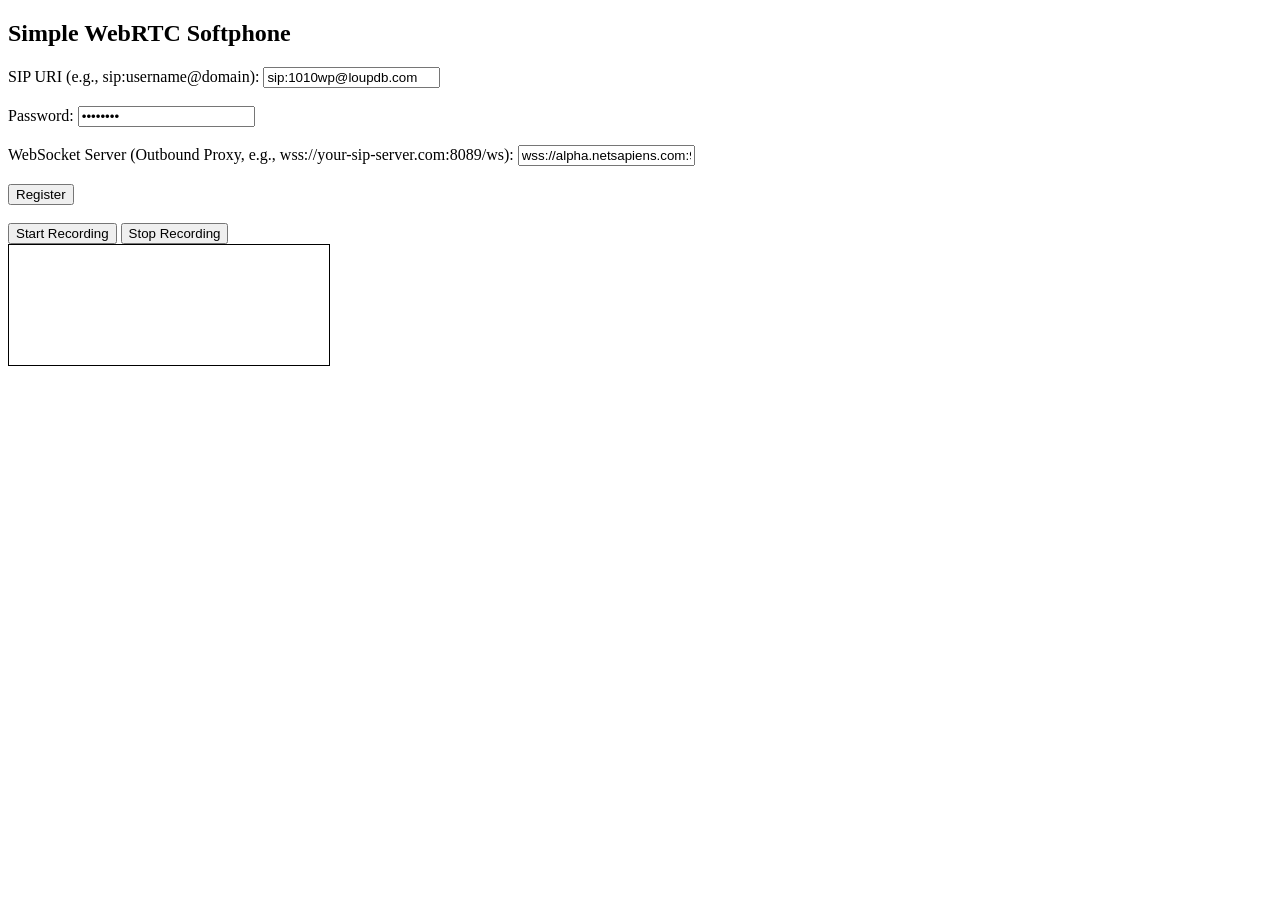
==== index.html @ bd75f7fb "Update index.html" ====
<!DOCTYPE html>
<html lang="en">
<head>
  <meta charset="UTF-8">
  <meta name="viewport" content="width=device-width, initial-scale=1.0">
  <title>Simple WebRTC Softphone</title>
  <link rel="manifest" href="manifest.json">
  <script src="jssip-3.10.0.min.js"></script>
</head>
<body>
  <h2>Simple WebRTC Softphone</h2>

  <div>
    <label for="sipUri">SIP URI (e.g., sip:username@domain): </label>
    <input type="text" id="sipUri" placeholder="sip:1010wp@loupdb.com" value="sip:1010wp@loupdb.com">
    <br><br>
    <label for="sipPassword">Password: </label>
    <input type="password" id="sipPassword" placeholder="Password" value="8Z8Cbln9">
    <br><br>
    <label for="sipServer">WebSocket Server (Outbound Proxy, e.g., wss://your-sip-server.com:8089/ws): </label>
    <input type="text" id="sipServer" placeholder="wss://alpha.netsapiens.com:8001/ws" value="wss://alpha.netsapiens.com:9002">
    <br><br>
    <button onclick="registerSipClient()">Register</button>
    <br><br>
  </div>

  <div id="call-controls" style="display:none;">
    <label for="callNumber">Call Number: </label>
    <input type="text" id="callNumber" placeholder="Number to call">
    <br><br>
    <button onclick="makeCall()">Call</button>
    <button onclick="hangupCall()">Hang Up</button>
    <br><br>
  </div>

  <div id="record-controls" style="display:none;">
    <button onclick="downloadRecording()">Download Recording</button>
  </div>

  <button onclick="startRecording()">Start Recording</button>
  <button onclick="stopRecording()">Stop Recording</button>

  <div id="captions" style="border: 1px solid black; padding: 10px; width: 300px; height: 100px; overflow-y: auto;">
    <p id="transcript"></p>
  </div>

  <script>
    // Service Worker Registration
    if ('serviceWorker' in navigator) {
      navigator.serviceWorker.register('./service-worker.js')
        .then(function(registration) {
          console.log('Service Worker registered with scope:', registration.scope);
        })
        .catch(function(error) {
          console.error('Service Worker registration failed:', error);
        });
    }

    let userAgent;
    let currentSession;
    let recognition;
    let mediaRecorder;
    let recordedChunks = [];

    function startRecording() {
      if (!currentSession) {
        alert('No active call to record.');
        return;
      }

      try {
        // Capture local and remote audio tracks
        const localStream = currentSession.connection.getLocalStreams()[0];
        const remoteStream = currentSession.connection.getRemoteStreams()[0];
        
        // Create a new MediaStream to combine local and remote audio
        const mixedStream = new MediaStream();

        if (localStream && localStream.getAudioTracks().length > 0) {
          mixedStream.addTrack(localStream.getAudioTracks()[0]);
        }

        if (remoteStream && remoteStream.getAudioTracks().length > 0) {
          mixedStream.addTrack(remoteStream.getAudioTracks()[0]);
        }

        // Create MediaRecorder instance
        mediaRecorder = new MediaRecorder(mixedStream, { mimeType: 'audio/webm' });

        mediaRecorder.ondataavailable = (event) => {
          if (event.data.size > 0) {
            recordedChunks.push(event.data);
          }
        };

        mediaRecorder.onstop = () => {
          document.getElementById('record-controls').style.display = 'block';
        };

        mediaRecorder.start();
        console.log('Recording started...');
      } catch (error) {
        console.error('Error starting recording:', error);
        alert('Failed to start recording.');
      }
    }

    function stopRecording() {
      if (mediaRecorder && mediaRecorder.state !== 'inactive') {
        mediaRecorder.stop();
        console.log('Recording stopped...');
      } else {
        alert('Recording is not active.');
      }
    }

    function downloadRecording() {
      const blob = new Blob(recordedChunks, { type: 'audio/webm' });
      const url = URL.createObjectURL(blob);
      const a = document.createElement('a');
      a.style.display = 'none';
      a.href = url;
      a.download = 'call_recording.wav'; // You can also use .webm format for better browser compatibility
      document.body.appendChild(a);
      a.click();
      document.body.removeChild(a);
      console.log('Recording downloaded...');
    }

    function startSpeechRecognition() {
      if (!('webkitSpeechRecognition' in window)) {
        alert('Your browser does not support the Web Speech API');
        return;
      }

      recognition = new webkitSpeechRecognition();
      recognition.continuous = true;
      recognition.interimResults = true;
      recognition.lang = 'en-US';

      recognition.onresult = function(event) {
        let transcript = '';
        for (let i = event.resultIndex; i < event.results.length; i++) {
          transcript += event.results[i][0].transcript;
        }
        document.getElementById('transcript').innerText = transcript;
      };

      recognition.onerror = function(event) {
        console.error('Speech recognition error', event);
      };

      recognition.start();
    }

    function registerSipClient() {
      const sipUri = document.getElementById('sipUri').value;
      const sipPassword = document.getElementById('sipPassword').value;
      const sipServer = document.getElementById('sipServer').value;

      if (!sipUri || !sipPassword || !sipServer) {
        alert('Please enter all the required details.');
        return;
      }

      try {
        const socket = new JsSIP.WebSocketInterface(sipServer);
        const configuration = {
          sockets: [socket],
          uri: sipUri,
          password: sipPassword,
          session_timers: false // Disable session timers to prevent automatic re-registration
        };

        userAgent = new JsSIP.UA(configuration);
        userAgent.start();

        userAgent.on('registered', () => {
          alert('SIP client registered successfully!');
          document.getElementById('call-controls').style.display = 'block';
        });

        userAgent.on('newRTCSession', (data) => {
          currentSession = data.session;

          if (currentSession.direction === 'incoming') {
            currentSession.answer({ mediaConstraints: { audio: true, video: false } });
          }

          // Start speech recognition when the call starts
          startSpeechRecognition();

          // Handle incoming remote stream
          currentSession.connection.ontrack = (event) => {
            console.log("Received remote track:", event.streams[0]);
            if (event.streams && event.streams[0]) {
              const remoteAudio = new Audio();
              remoteAudio.srcObject = event.streams[0];
              remoteAudio.play();
            }
          };

          currentSession.on('ended', () => {
            currentSession = null;
            if (recognition) {
              recognition.stop(); // Stop transcription when the call ends
            }
          });
        });
      } catch (error) {
        console.error('Error during SIP client registration:', error);
        alert('Failed to initialize SIP client. Please check the WebSocket URL and try again.');
      }
    }

    function makeCall() {
      const callNumber = document.getElementById('callNumber').value;

      if (!callNumber) {
        alert('Please enter the number to call.');
        return;
      }

      currentSession = userAgent.call('sip:' + callNumber + '@' + userAgent.configuration.uri.split('@')[1], {
        mediaConstraints: { audio: true, video: false }
      });

      currentSession.on('ended', () => {
        currentSession = null;
        if (recognition) {
          recognition.stop(); // Stop transcription when the call ends
        }
      });
    }

    function hangupCall() {
      if (currentSession) {
        currentSession.terminate();
        if (recognition) {
          recognition.stop(); // Stop transcription when the call ends
        }
      }
    }
  </script>
</body>
</html>
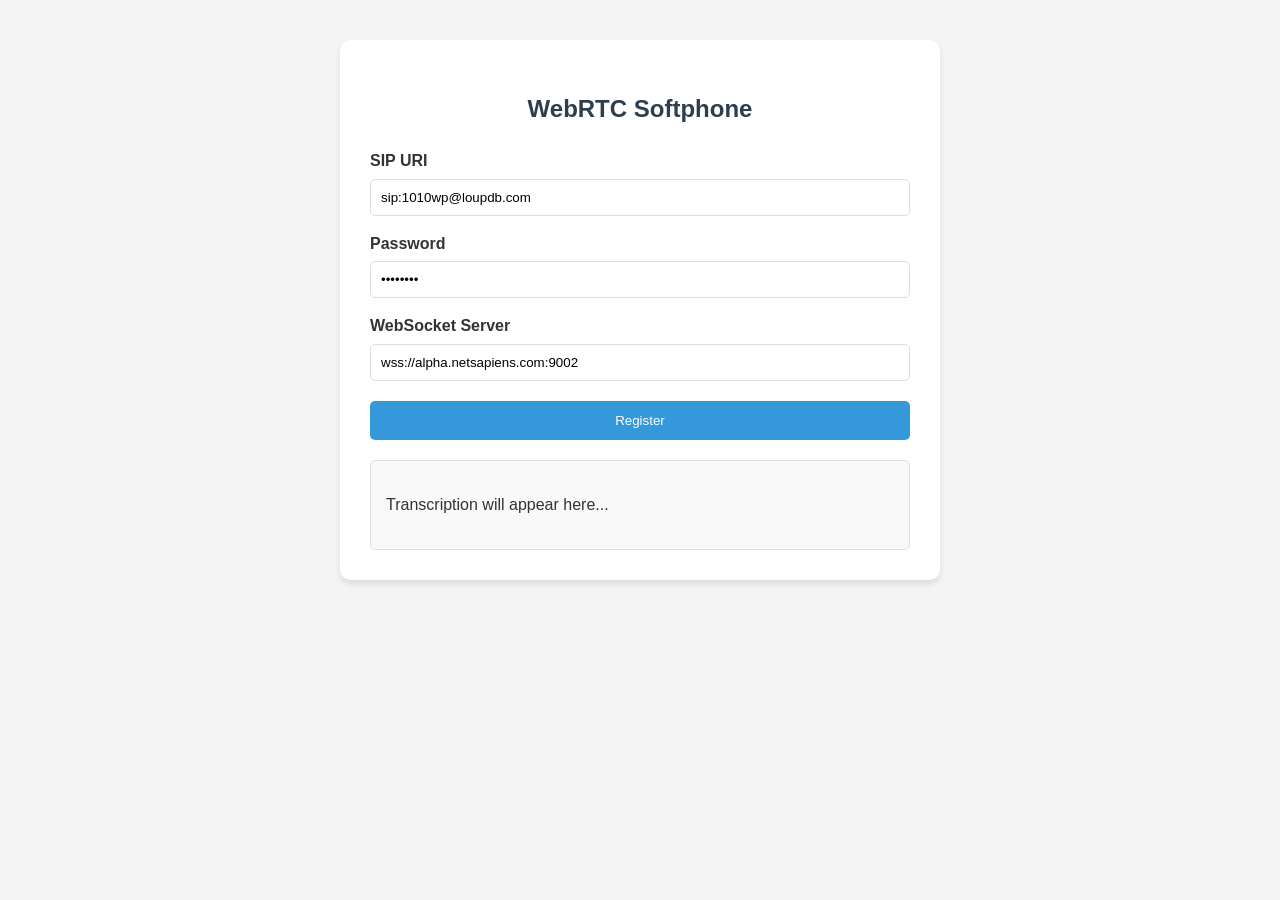
==== commit dc3d6087: "added ux/ui index.html" ====
--- a/index.html
+++ b/index.html
@@ -3,49 +3,343 @@
 <head>
   <meta charset="UTF-8">
   <meta name="viewport" content="width=device-width, initial-scale=1.0">
-  <title>Simple WebRTC Softphone</title>
+  <title>WebRTC Softphone</title>
   <link rel="manifest" href="manifest.json">
   <script src="jssip-3.10.0.min.js"></script>
+  <style>
+    :root {
+      --primary-color: #2c3e50;
+      --secondary-color: #3498db;
+      --background-color: #f4f4f4;
+      --text-color: #333;
+    }
+
+    body {
+      font-family: 'Arial', sans-serif;
+      background-color: var(--background-color);
+      max-width: 600px;
+      margin: 0 auto;
+      padding: 20px;
+      color: var(--text-color);
+      line-height: 1.6;
+    }
+
+    .container {
+      background-color: white;
+      border-radius: 10px;
+      box-shadow: 0 4px 6px rgba(0,0,0,0.1);
+      padding: 30px;
+      margin-top: 20px;
+    }
+
+    h2 {
+      color: var(--primary-color);
+      text-align: center;
+      margin-bottom: 20px;
+    }
+
+    .input-group {
+      margin-bottom: 15px;
+    }
+
+    label {
+      display: block;
+      margin-bottom: 5px;
+      font-weight: bold;
+    }
+
+    input {
+      width: 100%;
+      padding: 10px;
+      border: 1px solid #ddd;
+      border-radius: 5px;
+      box-sizing: border-box;
+    }
+
+    .button-group {
+      display: flex;
+      gap: 10px;
+      margin-top: 20px;
+    }
+
+    button {
+      flex: 1;
+      padding: 12px;
+      background-color: var(--secondary-color);
+      color: white;
+      border: none;
+      border-radius: 5px;
+      cursor: pointer;
+      transition: background-color 0.3s ease;
+    }
+
+    button:hover {
+      background-color: #2980b9;
+    }
+
+    button:disabled {
+      background-color: #bdc3c7;
+      cursor: not-allowed;
+    }
+
+    #captions {
+      background-color: #f9f9f9;
+      border: 1px solid #e0e0e0;
+      border-radius: 5px;
+      padding: 15px;
+      margin-top: 20px;
+      max-height: 200px;
+      overflow-y: auto;
+    }
+
+    #record-controls {
+      display: flex;
+      gap: 10px;
+      margin-top: 15px;
+    }
+
+    @media (max-width: 480px) {
+      .container {
+        padding: 15px;
+      }
+      
+      .button-group {
+        flex-direction: column;
+      }
+    }
+  </style>
 </head>
 <body>
-  <h2>Simple WebRTC Softphone</h2>
-
-  <div>
-    <label for="sipUri">SIP URI (e.g., sip:username@domain): </label>
-    <input type="text" id="sipUri" placeholder="sip:1010wp@loupdb.com" value="sip:1010wp@loupdb.com">
-    <br><br>
-    <label for="sipPassword">Password: </label>
-    <input type="password" id="sipPassword" placeholder="Password" value="8Z8Cbln9">
-    <br><br>
-    <label for="sipServer">WebSocket Server (Outbound Proxy, e.g., wss://your-sip-server.com:8089/ws): </label>
-    <input type="text" id="sipServer" placeholder="wss://alpha.netsapiens.com:8001/ws" value="wss://alpha.netsapiens.com:9002">
-    <br><br>
-    <button onclick="registerSipClient()">Register</button>
-    <br><br>
+  <div class="container">
+    <h2>WebRTC Softphone</h2>
+
+    <div id="registration-section">
+      <div class="input-group">
+        <label for="sipUri">SIP URI</label>
+        <input type="text" id="sipUri" placeholder="sip:username@domain" value="sip:1010wp@loupdb.com">
+      </div>
+
+      <div class="input-group">
+        <label for="sipPassword">Password</label>
+        <input type="password" id="sipPassword" placeholder="Password" value="8Z8Cbln9">
+      </div>
+
+      <div class="input-group">
+        <label for="sipServer">WebSocket Server</label>
+        <input type="text" id="sipServer" placeholder="wss://your-sip-server.com:8089/ws" value="wss://alpha.netsapiens.com:9002">
+      </div>
+
+      <div class="button-group">
+        <button onclick="registerSipClient()">Register</button>
+      </div>
+    </div>
+
+    <div id="call-controls" style="display:none;">
+      <div class="input-group">
+        <label for="callNumber">Call Number</label>
+        <input type="text" id="callNumber" placeholder="Number to call">
+      </div>
+
+      <div class="button-group">
+        <button onclick="makeCall()">Call</button>
+        <button onclick="hangupCall()">Hang Up</button>
+      </div>
+    </div>
+
+    <div id="record-controls" style="display:none;">
+      <button onclick="startRecording()">Start Recording</button>
+      <button onclick="stopRecording()">Stop Recording</button>
+      <button onclick="downloadRecording()">Download Recording</button>
+    </div>
+
+    <div id="captions">
+      <p id="transcript">Transcription will appear here...</p>
+    </div>
   </div>
 
-  <div id="call-controls" style="display:none;">
-    <label for="callNumber">Call Number: </label>
-    <input type="text" id="callNumber" placeholder="Number to call">
-    <br><br>
-    <button onclick="makeCall()">Call</button>
-    <button onclick="hangupCall()">Hang Up</button>
-    <br><br>
-  </div>
-
-  <div id="record-controls" style="display:none;">
-    <button onclick="downloadRecording()">Download Recording</button>
-  </div>
-
-  <button onclick="startRecording()">Start Recording</button>
-  <button onclick="stopRecording()">Stop Recording</button>
-
-  <div id="captions" style="border: 1px solid black; padding: 10px; width: 300px; height: 100px; overflow-y: auto;">
-    <p id="transcript"></p>
-  </div>
-
   <script>
-    // Service Worker Registration
+    let userAgent;
+    let currentSession;
+    let recognition;
+    let mediaRecorder;
+    let recordedChunks = [];
+
+    function startRecording() {
+      if (!currentSession) {
+        alert('No active call to record.');
+        return;
+      }
+
+      try {
+        const localStream = currentSession.connection.getLocalStreams()[0];
+        const remoteStream = currentSession.connection.getRemoteStreams()[0];
+        
+        const mixedStream = new MediaStream();
+
+        if (localStream && localStream.getAudioTracks().length > 0) {
+          mixedStream.addTrack(localStream.getAudioTracks()[0]);
+        }
+
+        if (remoteStream && remoteStream.getAudioTracks().length > 0) {
+          mixedStream.addTrack(remoteStream.getAudioTracks()[0]);
+        }
+
+        mediaRecorder = new MediaRecorder(mixedStream, { mimeType: 'audio/webm' });
+
+        mediaRecorder.ondataavailable = (event) => {
+          if (event.data.size > 0) {
+            recordedChunks.push(event.data);
+          }
+        };
+
+        mediaRecorder.onstop = () => {
+          document.getElementById('record-controls').style.display = 'block';
+        };
+
+        mediaRecorder.start();
+        console.log('Recording started...');
+      } catch (error) {
+        console.error('Error starting recording:', error);
+        alert('Failed to start recording.');
+      }
+    }
+
+    function stopRecording() {
+      if (mediaRecorder && mediaRecorder.state !== 'inactive') {
+        mediaRecorder.stop();
+        console.log('Recording stopped...');
+      } else {
+        alert('Recording is not active.');
+      }
+    }
+
+    function downloadRecording() {
+      const blob = new Blob(recordedChunks, { type: 'audio/webm' });
+      const url = URL.createObjectURL(blob);
+      const a = document.createElement('a');
+      a.style.display = 'none';
+      a.href = url;
+      a.download = 'call_recording.wav';
+      document.body.appendChild(a);
+      a.click();
+      document.body.removeChild(a);
+      console.log('Recording downloaded...');
+    }
+
+    function startSpeechRecognition() {
+      if (!('webkitSpeechRecognition' in window)) {
+        alert('Your browser does not support the Web Speech API');
+        return;
+      }
+
+      recognition = new webkitSpeechRecognition();
+      recognition.continuous = true;
+      recognition.interimResults = true;
+      recognition.lang = 'en-US';
+
+      recognition.onresult = function(event) {
+        let transcript = '';
+        for (let i = event.resultIndex; i < event.results.length; i++) {
+          transcript += event.results[i][0].transcript;
+        }
+        document.getElementById('transcript').innerText = transcript;
+      };
+
+      recognition.onerror = function(event) {
+        console.error('Speech recognition error', event);
+      };
+
+      recognition.start();
+    }
+
+    function registerSipClient() {
+      const sipUri = document.getElementById('sipUri').value;
+      const sipPassword = document.getElementById('sipPassword').value;
+      const sipServer = document.getElementById('sipServer').value;
+
+      if (!sipUri || !sipPassword || !sipServer) {
+        alert('Please enter all the required details.');
+        return;
+      }
+
+      try {
+        const socket = new JsSIP.WebSocketInterface(sipServer);
+        const configuration = {
+          sockets: [socket],
+          uri: sipUri,
+          password: sipPassword
+        };
+
+        userAgent = new JsSIP.UA(configuration);
+        userAgent.start();
+
+        userAgent.on('registered', () => {
+          alert('SIP client registered successfully!');
+          document.getElementById('call-controls').style.display = 'block';
+        });
+
+        userAgent.on('newRTCSession', (data) => {
+          currentSession = data.session;
+
+          if (currentSession.direction === 'incoming') {
+            currentSession.answer({ mediaConstraints: { audio: true, video: false } });
+          }
+
+          startSpeechRecognition();
+
+          currentSession.connection.ontrack = (event) => {
+            console.log("Received remote track:", event.streams[0]);
+            if (event.streams && event.streams[0]) {
+              const remoteAudio = new Audio();
+              remoteAudio.srcObject = event.streams[0];
+              remoteAudio.play();
+            }
+          };
+
+          currentSession.on('ended', () => {
+            currentSession = null;
+            if (recognition) {
+              recognition.stop();
+            }
+          });
+        });
+      } catch (error) {
+        console.error('Error during SIP client registration:', error);
+        alert('Failed to initialize SIP client. Please check the WebSocket URL and try again.');
+      }
+    }
+
+    function makeCall() {
+      const callNumber = document.getElementById('callNumber').value;
+
+      if (!callNumber) {
+        alert('Please enter the number to call.');
+        return;
+      }
+
+      currentSession = userAgent.call('sip:' + callNumber + '@' + userAgent.configuration.uri.split('@')[1], {
+        mediaConstraints: { audio: true, video: false }
+      });
+
+      currentSession.on('ended', () => {
+        currentSession = null;
+        if (recognition) {
+          recognition.stop();
+        }
+      });
+    }
+
+    function hangupCall() {
+      if (currentSession) {
+        currentSession.terminate();
+        if (recognition) {
+          recognition.stop();
+        }
+      }
+    }
+  </script>
+
+  <script>
     if ('serviceWorker' in navigator) {
       navigator.serviceWorker.register('./service-worker.js')
         .then(function(registration) {
@@ -55,192 +349,6 @@
           console.error('Service Worker registration failed:', error);
         });
     }
-
-    let userAgent;
-    let currentSession;
-    let recognition;
-    let mediaRecorder;
-    let recordedChunks = [];
-
-    function startRecording() {
-      if (!currentSession) {
-        alert('No active call to record.');
-        return;
-      }
-
-      try {
-        // Capture local and remote audio tracks
-        const localStream = currentSession.connection.getLocalStreams()[0];
-        const remoteStream = currentSession.connection.getRemoteStreams()[0];
-        
-        // Create a new MediaStream to combine local and remote audio
-        const mixedStream = new MediaStream();
-
-        if (localStream && localStream.getAudioTracks().length > 0) {
-          mixedStream.addTrack(localStream.getAudioTracks()[0]);
-        }
-
-        if (remoteStream && remoteStream.getAudioTracks().length > 0) {
-          mixedStream.addTrack(remoteStream.getAudioTracks()[0]);
-        }
-
-        // Create MediaRecorder instance
-        mediaRecorder = new MediaRecorder(mixedStream, { mimeType: 'audio/webm' });
-
-        mediaRecorder.ondataavailable = (event) => {
-          if (event.data.size > 0) {
-            recordedChunks.push(event.data);
-          }
-        };
-
-        mediaRecorder.onstop = () => {
-          document.getElementById('record-controls').style.display = 'block';
-        };
-
-        mediaRecorder.start();
-        console.log('Recording started...');
-      } catch (error) {
-        console.error('Error starting recording:', error);
-        alert('Failed to start recording.');
-      }
-    }
-
-    function stopRecording() {
-      if (mediaRecorder && mediaRecorder.state !== 'inactive') {
-        mediaRecorder.stop();
-        console.log('Recording stopped...');
-      } else {
-        alert('Recording is not active.');
-      }
-    }
-
-    function downloadRecording() {
-      const blob = new Blob(recordedChunks, { type: 'audio/webm' });
-      const url = URL.createObjectURL(blob);
-      const a = document.createElement('a');
-      a.style.display = 'none';
-      a.href = url;
-      a.download = 'call_recording.wav'; // You can also use .webm format for better browser compatibility
-      document.body.appendChild(a);
-      a.click();
-      document.body.removeChild(a);
-      console.log('Recording downloaded...');
-    }
-
-    function startSpeechRecognition() {
-      if (!('webkitSpeechRecognition' in window)) {
-        alert('Your browser does not support the Web Speech API');
-        return;
-      }
-
-      recognition = new webkitSpeechRecognition();
-      recognition.continuous = true;
-      recognition.interimResults = true;
-      recognition.lang = 'en-US';
-
-      recognition.onresult = function(event) {
-        let transcript = '';
-        for (let i = event.resultIndex; i < event.results.length; i++) {
-          transcript += event.results[i][0].transcript;
-        }
-        document.getElementById('transcript').innerText = transcript;
-      };
-
-      recognition.onerror = function(event) {
-        console.error('Speech recognition error', event);
-      };
-
-      recognition.start();
-    }
-
-    function registerSipClient() {
-      const sipUri = document.getElementById('sipUri').value;
-      const sipPassword = document.getElementById('sipPassword').value;
-      const sipServer = document.getElementById('sipServer').value;
-
-      if (!sipUri || !sipPassword || !sipServer) {
-        alert('Please enter all the required details.');
-        return;
-      }
-
-      try {
-        const socket = new JsSIP.WebSocketInterface(sipServer);
-        const configuration = {
-          sockets: [socket],
-          uri: sipUri,
-          password: sipPassword,
-          session_timers: false // Disable session timers to prevent automatic re-registration
-        };
-
-        userAgent = new JsSIP.UA(configuration);
-        userAgent.start();
-
-        userAgent.on('registered', () => {
-          alert('SIP client registered successfully!');
-          document.getElementById('call-controls').style.display = 'block';
-        });
-
-        userAgent.on('newRTCSession', (data) => {
-          currentSession = data.session;
-
-          if (currentSession.direction === 'incoming') {
-            currentSession.answer({ mediaConstraints: { audio: true, video: false } });
-          }
-
-          // Start speech recognition when the call starts
-          startSpeechRecognition();
-
-          // Handle incoming remote stream
-          currentSession.connection.ontrack = (event) => {
-            console.log("Received remote track:", event.streams[0]);
-            if (event.streams && event.streams[0]) {
-              const remoteAudio = new Audio();
-              remoteAudio.srcObject = event.streams[0];
-              remoteAudio.play();
-            }
-          };
-
-          currentSession.on('ended', () => {
-            currentSession = null;
-            if (recognition) {
-              recognition.stop(); // Stop transcription when the call ends
-            }
-          });
-        });
-      } catch (error) {
-        console.error('Error during SIP client registration:', error);
-        alert('Failed to initialize SIP client. Please check the WebSocket URL and try again.');
-      }
-    }
-
-    function makeCall() {
-      const callNumber = document.getElementById('callNumber').value;
-
-      if (!callNumber) {
-        alert('Please enter the number to call.');
-        return;
-      }
-
-      currentSession = userAgent.call('sip:' + callNumber + '@' + userAgent.configuration.uri.split('@')[1], {
-        mediaConstraints: { audio: true, video: false }
-      });
-
-      currentSession.on('ended', () => {
-        currentSession = null;
-        if (recognition) {
-          recognition.stop(); // Stop transcription when the call ends
-        }
-      });
-    }
-
-    function hangupCall() {
-      if (currentSession) {
-        currentSession.terminate();
-        if (recognition) {
-          recognition.stop(); // Stop transcription when the call ends
-        }
-      }
-    }
   </script>
 </body>
 </html>
